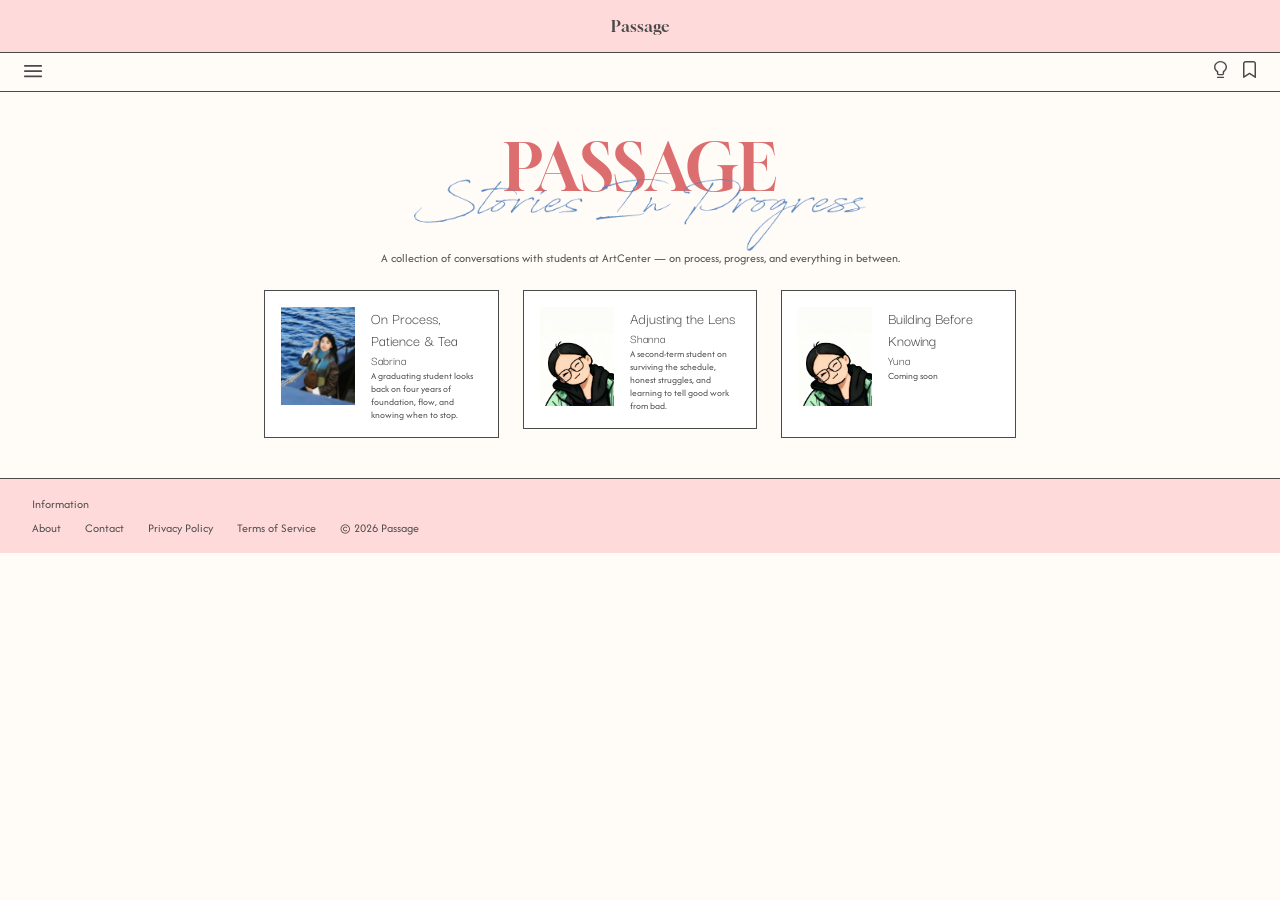
==== index.html @ 9db367a6 "initial commit" ====
<!DOCTYPE html>
<html lang="en">
<head>
	<meta charset="utf-8">
	<meta content="initial-scale=1.0,width=device-width" name="viewport">

	<title>Passage-landing</title>

	<link href="css/reset.css" rel="stylesheet" type="text/css">
	<link href="css/styles.css" rel="stylesheet" type="text/css">

	<link rel="preconnect" href="https://fonts.googleapis.com">
	<link rel="preconnect" href="https://fonts.gstatic.com" crossorigin>
	<link href="https://fonts.googleapis.com/css2?family=Afacad:ital,wght@0,400..700;1,400..700&family=Darker+Grotesque:wght@300..900&family=Gloock&display=swap" rel="stylesheet">
	
	<script src="js/scripts.js"></script>
</head>

<body>
	<header class="Asite-header">
		<div class="header__logo-bar">
        	<h1 class="site-logo">Passage</h1>
    	</div>
		<nav class="site-nav">
			<div class="site-nav__button">
				<svg width="19" height="13" viewBox="0 0 19 13" fill="none" xmlns="http://www.w3.org/2000/svg">
					<path d="M17.2083 7H0.875C0.642936 7 0.420376 6.90781 0.256281 6.74372C0.0921871 6.57962 0 6.35706 0 6.125C0 5.89294 0.0921871 5.67038 0.256281 5.50628C0.420376 5.34219 0.642936 5.25 0.875 5.25H17.2083C17.4404 5.25 17.663 5.34219 17.8271 5.50628C17.9911 5.67038 18.0833 5.89294 18.0833 6.125C18.0833 6.35706 17.9911 6.57962 17.8271 6.74372C17.663 6.90781 17.4404 7 17.2083 7ZM17.2083 1.75H0.875C0.642936 1.75 0.420376 1.65781 0.256281 1.49372C0.0921871 1.32962 0 1.10706 0 0.875C0 0.642936 0.0921871 0.420376 0.256281 0.256281C0.420376 0.0921871 0.642936 0 0.875 0H17.2083C17.4404 0 17.663 0.0921871 17.8271 0.256281C17.9911 0.420376 18.0833 0.642936 18.0833 0.875C18.0833 1.10706 17.9911 1.32962 17.8271 1.49372C17.663 1.65781 17.4404 1.75 17.2083 1.75ZM17.2083 12.25H0.875C0.642936 12.25 0.420376 12.1578 0.256281 11.9937C0.0921871 11.8296 0 11.6071 0 11.375C0 11.1429 0.0921871 10.9204 0.256281 10.7563C0.420376 10.5922 0.642936 10.5 0.875 10.5H17.2083C17.4404 10.5 17.663 10.5922 17.8271 10.7563C17.9911 10.9204 18.0833 11.1429 18.0833 11.375C18.0833 11.6071 17.9911 11.8296 17.8271 11.9937C17.663 12.1578 17.4404 12.25 17.2083 12.25Z" fill="currentColor"/>
				</svg>
			</div>
			<!-- js for darkmode -->
			<ul class="site-icons">
				<li>
					<button class="button" onclick="document.body.classList.toggle('dark-mode')">
						<svg width="13" height="17" viewBox="0 0 13 17" fill="none" xmlns="http://www.w3.org/2000/svg">
							<path fill-rule="evenodd" clip-rule="evenodd" d="M6.5 1.34219C5.42835 1.34189 4.38431 1.65801 3.51861 2.24492C2.65291 2.83182 2.01032 3.65915 1.68361 4.60747C1.3569 5.55579 1.36297 6.57604 1.70094 7.52095C2.03891 8.46585 2.6913 9.28653 3.56393 9.86451C4.00207 10.1553 4.33333 10.6358 4.33333 11.2066V12.75C4.33333 12.8735 4.44119 12.9737 4.57407 12.9737H8.42592C8.48977 12.9737 8.55101 12.9501 8.59615 12.9082C8.6413 12.8662 8.66667 12.8093 8.66667 12.75V11.2057C8.66667 10.6358 8.99792 10.1553 9.43607 9.86362C10.3083 9.28551 10.9603 8.46488 11.298 7.52015C11.6357 6.57541 11.6417 5.55541 11.315 4.60733C10.9883 3.65925 10.3459 2.8321 9.48052 2.24524C8.6151 1.65838 7.57139 1.34216 6.5 1.34219ZM1.82454e-06 6.03953C-1.43264e-05 5.00396 0.286556 3.98578 0.832186 3.08279C1.37782 2.17981 2.16418 1.42235 3.11573 0.88317C4.06729 0.343994 5.15208 0.0412162 6.26589 0.00391899C7.37971 -0.0333782 8.48514 0.196058 9.476 0.670191C10.4669 1.14432 11.3099 1.84722 11.924 2.71137C12.5382 3.57552 12.9029 4.57189 12.9831 5.60478C13.0634 6.63766 12.8564 7.67236 12.3821 8.60949C11.9078 9.54662 11.1821 10.3547 10.2748 10.9561C10.1535 11.0366 10.1111 11.1368 10.1111 11.2066V12.75C10.1111 13.1653 9.93356 13.5636 9.61753 13.8572C9.3015 14.1508 8.87286 14.3158 8.42592 14.3158H4.57407C4.12714 14.3158 3.6985 14.1508 3.38247 13.8572C3.06644 13.5636 2.88889 13.1653 2.88889 12.75V11.2057C2.88889 11.1368 2.84652 11.0366 2.72519 10.9561C1.88179 10.398 1.19435 9.66047 0.720272 8.80517C0.24619 7.94987 -0.000774487 7.0016 1.82454e-06 6.03953ZM2.88889 16.329C2.88889 16.151 2.96498 15.9803 3.10042 15.8544C3.23587 15.7286 3.41957 15.6579 3.61111 15.6579H9.38889C9.58043 15.6579 9.76413 15.7286 9.89958 15.8544C10.035 15.9803 10.1111 16.151 10.1111 16.329C10.1111 16.5069 10.035 16.6776 9.89958 16.8035C9.76413 16.9293 9.58043 17 9.38889 17H3.61111C3.41957 17 3.23587 16.9293 3.10042 16.8035C2.96498 16.6776 2.88889 16.5069 2.88889 16.329Z" fill="currentColor"/>
						</svg>
					</button>
				</li>
				<li>
					<svg width="13" height="17" viewBox="0 0 13 17" fill="none" xmlns="http://www.w3.org/2000/svg">
						<path d="M12.25 17C12.0974 16.9971 11.9487 16.9534 11.82 16.8737L6.5 13.2697L1.18 16.8737C1.06249 16.9432 0.927571 16.98 0.79 16.98C0.652429 16.98 0.517508 16.9432 0.4 16.8737C0.284915 16.8161 0.187407 16.7301 0.117216 16.6245C0.0470251 16.5188 0.00660751 16.397 0 16.2714V2.67143C0 1.96292 0.289731 1.28343 0.805456 0.782443C1.32118 0.281453 2.02065 0 2.75 0H10.25C10.9793 0 11.6788 0.281453 12.1945 0.782443C12.7103 1.28343 13 1.96292 13 2.67143V16.2714C13.0005 16.4037 12.9634 16.5335 12.8928 16.6467C12.8223 16.7598 12.7209 16.8518 12.6 16.9126C12.4927 16.9697 12.3724 16.9998 12.25 17ZM6.5 11.6571C6.65325 11.6556 6.80331 11.6996 6.93 11.7834L11.5 14.8726V2.67143C11.5 2.34938 11.3683 2.04052 11.1339 1.8128C10.8995 1.58508 10.5815 1.45714 10.25 1.45714H2.75C2.41848 1.45714 2.10054 1.58508 1.86612 1.8128C1.6317 2.04052 1.5 2.34938 1.5 2.67143V14.8726L6.07 11.7834C6.19668 11.6996 6.34675 11.6556 6.5 11.6571Z" fill="currentColor"/>
					</svg>
				</li>
			</ul>
		</nav>
	</header>
	
	<main class="landing">
		<div class="Atitle">
			<h1 class="Atitle__main">PASSAGE</h1>
			<h2 class="Atitle__name">
        		<img src="SIP.png" alt="subtitle">
    		</h2>
			<p class="Atitle__Description">A collection of conversations with students at ArtCenter — on process, progress, and everything in between.</p>
		</div>
		
		<div class="cardswrapper">
			<a href="Sabrina.html" class="card-link">
				<div class="cards">
					<div class="card__image">
						<img src="sabrina.jpeg" alt="sabrina">
					</div>
					<div class="card__Content">
						<h2 class="card__Heading">On Process, Patience & Tea</h2>
						<h2 class="card__Subheading">Sabrina</h2>
						<div class="des">
							<p class="card__Description">A graduating student looks back on four years of foundation, flow, and knowing when to stop.</p>
						</div>
					</div>
				</div>
			</a>
			
			<a href="Shanna.html" class="card-link">
				<div class="cards">
					<div class="card__image">
						<img src="shanna profile.jpg" alt="shanna">
					</div>
					<div class="card__Content">
						<h2 class="card__Heading">Adjusting the Lens</h2>
						<h2 class="card__Subheading">Shanna</h2>
						<div class="des">
							<p class="card__Description">A second-term student on surviving the schedule, honest struggles, and learning to tell good work from bad.</p>
						</div>
					</div>
				</div>
			</a>
			
			<div class="cards">
				<div class="card__image">
					<img src="shanna profile.jpg" alt="shanna">
				</div>
				<div class="card__content">
					<h2 class="card__Heading">Building Before Knowing</h2>
					<h2 class="card__Subheading">Yuna</h2>
					<div class="des">
						<p class="card__Description">Coming soon</p>
					</div>
				</div>
			</div>
	</main>

	<footer class="Asite-footer">
		<p class="footer__Heading">Information</p>
		<p class="footer__List">
		<ul class="footer__List">
			<li>About</li>
			<li>Contact</li>
			<li>Privacy Policy</li>
			<li>Terms of Service</li>
			<li>© 2026 Passage</li>
		</ul>
	</footer>

</body>
</html>
---- css/styles.css ----
/* Variables */
:root {
	/* Colors */
	--text: #4B4A4A;
    --bordercolor:#4B4A4A;
	--bg: #FFFBF7;
	--bg-light: #ffffff;
    --accent1: #DD6E70;
	--accent1-dark: #A83C3C;
    --accent1-header:#FFDADA;
	--accent2: #5985BE;

    /* Margins */
    --margin-outside: 1rem;

}

/* Global */
html {
    height: 100%;
    margin: 0;
    padding: 0;
}

body {
    font-size: 14px;
	font-family: "afacad", sans-serif;
	color: var(--text);
	background-color: var(--bg);
    min-height: 100vh;
    display: flex;
    flex-direction: column;
    margin: 0;
    padding: 0;
}


body.dark-mode {
    --text: #E3E3E3;
    --bordercolor:#636363;
    --bg: #292929;
    --bg-light: #404040;
    --accent1: #F2B1B2;
    --accent1-dark: #F2B1B2;
    --accent1-header:#395A83;
    --accent2: #7da8e0;
}

a {
    text-decoration: none;
}

img {
    max-width: 100%;
    height: auto;
    display: block;
}

.site-nav__button svg {
    color: var(--text);
}

.site-icons svg {
    color: var(--text);
}

.wrapper {
    max-width: 800px;
    padding:1.5rem;
    margin: 0 1rem;
    border-left: var(--bordercolor) 1px solid;
    border-right: var(--bordercolor) 1px solid;
    flex: 1;
}

.landing {
    max-width: 800px;
    padding:1.5rem;
    margin: 0 auto;
}

.site-header {
    display: flex;
    flex-direction: column; 
    width: 100%;
}

.site-logo {
    font-family:"gloock", serif;
    position: relative;
    font-size: 1rem;
    color: var(--text);
    text-decoration: none;
}

.header__logo-bar {
    background-color: var(--accent1-header);
    padding: 1rem 0;
    text-align: center; 
    width: 100%;
    border-bottom: 1px solid #4B4A4A;
}

.site-nav {
    display: flex;
    justify-content: space-between;
    align-items: center;
    padding: 0.5rem 1.5rem;
    border-bottom: 1px solid var(--bordercolor);
}

.site-icons {
    display: flex;
    gap: 1rem;
    list-style: none; 
}

.site-nav button {
    background: none;
    border: none;
    padding: 0;
}


.title {
    position: relative; 
    margin-bottom: 3rem;
}

.title__main{
    padding-top: 3rem;
    font-family:"gloock", serif;
    font-size: 1.8rem;
    line-height: 1.1;
    color: var(--accent1);
    text-transform: uppercase;
    max-width: 80%; 
    margin-bottom: 3rem;
}

.title__name {
    position: absolute;
    bottom: 50%; 
    right: 5%;
    width: 45%;
    margin: 0; 
}

.title__Description {
    color: var(--text);
    margin-bottom: 1rem;
}
.title__Info {
    display: flex;
    font-size: 0.875rem;
    color: var(--text);
    margin-bottom: 0;
    justify-content: space-between
}

.title__Info--shareicons {
    display: flex;
    gap: 0.5rem;
    list-style: none;
    margin-bottom: 0;
    position: relative;
    top: 0.3rem;
}


.Atitle {
    position: relative; 
    margin-bottom: 1.5rem;
}

.Atitle__main{
    padding-top: 1rem;
    font-family:"gloock", serif;
    font-size: 4rem;
    line-height: 1.1;
    color: var(--accent1);
    text-align: center;
    text-transform: uppercase;
    margin-bottom: 3rem;
}

.Atitle__name {
    position:absolute;
    bottom: 15%;
    right: 20%;
    width: 60%;
} 

.Atitle__Description {
    color: var(--text);
    font-size: 12px;
    margin-bottom: 1rem;
    text-align: center;
}

.bio {
    display: grid;
    flex-wrap: wrap;
    align-items: start;
    gap: 1.5rem;
    background-color: var(--bg-light);
    padding: 1.5rem;
    border: var(--bordercolor) 1px solid;
    margin-bottom: 3rem;
}

.bio_content1 {
    display: contents;
}
.bio_content1 img{
    width: 60%;
}

.bio_image, .bio_Content {
    display: grid ; 
}
.bio__Heading {
    font-family: "darker grotesque", serif;
    font-size: 1.5rem;
    margin: 0;
}

.bio__Subheading {
    font-family: "darker grotesque", serif;
    align-self:flex-end
}

.bio__Description {
    margin-top: 0.5rem;
}

.cardswrapper {
        max-width: fit-content;
        display: grid;
        grid-template-columns: 1fr;
        gap: 1.5rem;
}

.cards {
    display: grid;
    grid-template-columns: 120px 1fr;
    gap: 1.5rem;
    background-color: var(--bg-light);
    padding: 1.5rem;
    border: var(--bordercolor) 1px solid;
    margin-bottom: 3rem;
}
.cards:hover {
    border: var(--accent1) 1px solid;
    outline: 2px solid var(--accent1);
    color: var(--accent1);
}

.cards img{
    width: 100%;
}


.card__Heading {
    font-family: "darker grotesque", serif;
    font-size: 1.5rem;
    margin: 0;
}

.card__Subheading {
    font-family: "darker grotesque", serif;
    align-self:flex-end;
    font-size: 1rem;
}

.card__Description {
    margin-top: 0.5rem;
}


.interview__quest {
    font-weight: 500;
    color: var(--accent1-dark);
    margin-top: 3rem;
    margin-bottom: 1rem;
}

.interview__ans {
    margin-bottom: 1.2rem;
}

.interview__Image {
    margin: 3rem 0;
}

.interview__Image img {
    width: 100%;
    height: auto;
    display: block;
 }

.quote {
    margin: 2rem 0;
}

.quote__text {
    font-family: "gloock", serif;
    font-size: 1.5rem;
    line-height: 1.2;
    color: var(--accent2);
}

.interview__ans em{
    font-style: normal;
    font-weight: 500;
}

.guide__Heading{
    font-family: "gloock",serif;
    padding-top: 3rem;
    padding-bottom: 3rem;
    color: var(--accent1-dark);
}

footer {
    font-size: 12px;
    background-color: var(--accent1-header);
    display: block;
    padding: 0.8rem 2rem;
    border-top: 1px solid var(--bordercolor);
    line-height: 1.5rem;
    margin: 0;
}


.footer__List{
    display: flex;
    gap: 1.5rem;
}

@media screen and (min-width: 500px) {
    .title__main{
        padding-top: 3rem;
        font-family:"gloock", serif;
        font-size: 2.5rem;
        line-height: 1.1;
        color: var(--accent1);
        text-transform: uppercase;
        max-width: 80%; 
        margin-bottom: 3rem;
    }
    .title__name {
    position: absolute;
    bottom: 40%; 
    right: 10%;
    width: 40%;
    margin: 0; 
    }
}

@media screen and (min-width: 850px) {
    body {
	font-size: 16px;
    }
    .Atitle__name {
        position: absolute;
        bottom: 10%; 
        right: 20%;
        width: 60%;
        margin: 0; 
    }
    .title__Info {
        display: flex;
        font-size: 1rem;
    }
    
    .title__main{
        padding-top: 3rem;
        font-family:"gloock", serif;
        font-size: 3rem;
        line-height: 1.1;
        color: var(--accent1);
        text-transform: uppercase;
        max-width: 80%; 
        margin-bottom: 3rem;
    }
    .title__name {
        position: absolute;
        bottom: 35%; 
        right: 35%;
        width: 35%;
        margin: 0; 
     }

    .wrapper {
        padding: 0 1.5rem;
        margin: 0 auto;
        border-left: var(--bordercolor) 1px solid;
        border-right: var(--bordercolor) 1px solid;
    }

    .bio {
        display: flex;
        flex-wrap: wrap;
        align-items: start;
        gap: 1.5rem;
        background-color: var(--bg-light);
        padding: 1.5rem;
        border: var(--bordercolor) 1px solid;
        margin-bottom: 3rem;
    }

    .bio_content1 {
        display: grid;
        grid-template-columns: 120px 1fr;
        gap: 1.5rem;
    }
    .bio_content1 img{
        width: 100%;
    }


    .bio__Heading {
        font-family: "darker grotesque", serif;
        font-size: 1.5rem;
        margin: 0;
    }

    .bio__Subheading {
        font-family: "darker grotesque", serif;
        align-self:flex-end
    }

    .bio__Description {
        margin-top: 0.5rem;
    }

    .cardswrapper {
        display: grid;
        grid-template-columns: 1fr 1fr 1fr;
        padding-bottom: 0;
    }

    .cards{
        display: grid;
        grid-template-columns: 1fr 1.5fr;
        padding: 1rem;
        gap: 1rem;
        margin-bottom: 1rem;
    }

    .card__Heading {
        font-family: "darker grotesque", serif;
        font-size: 1rem;
        margin: 0;
    }
    .card__Subheading {
        font-family: "darker grotesque", serif;
        font-size: 0.8rem;
        margin: 0;
    }
    .card__Description {
        font-size: 0.6rem;
        font-weight: 100;
        margin: 0;
    }

}
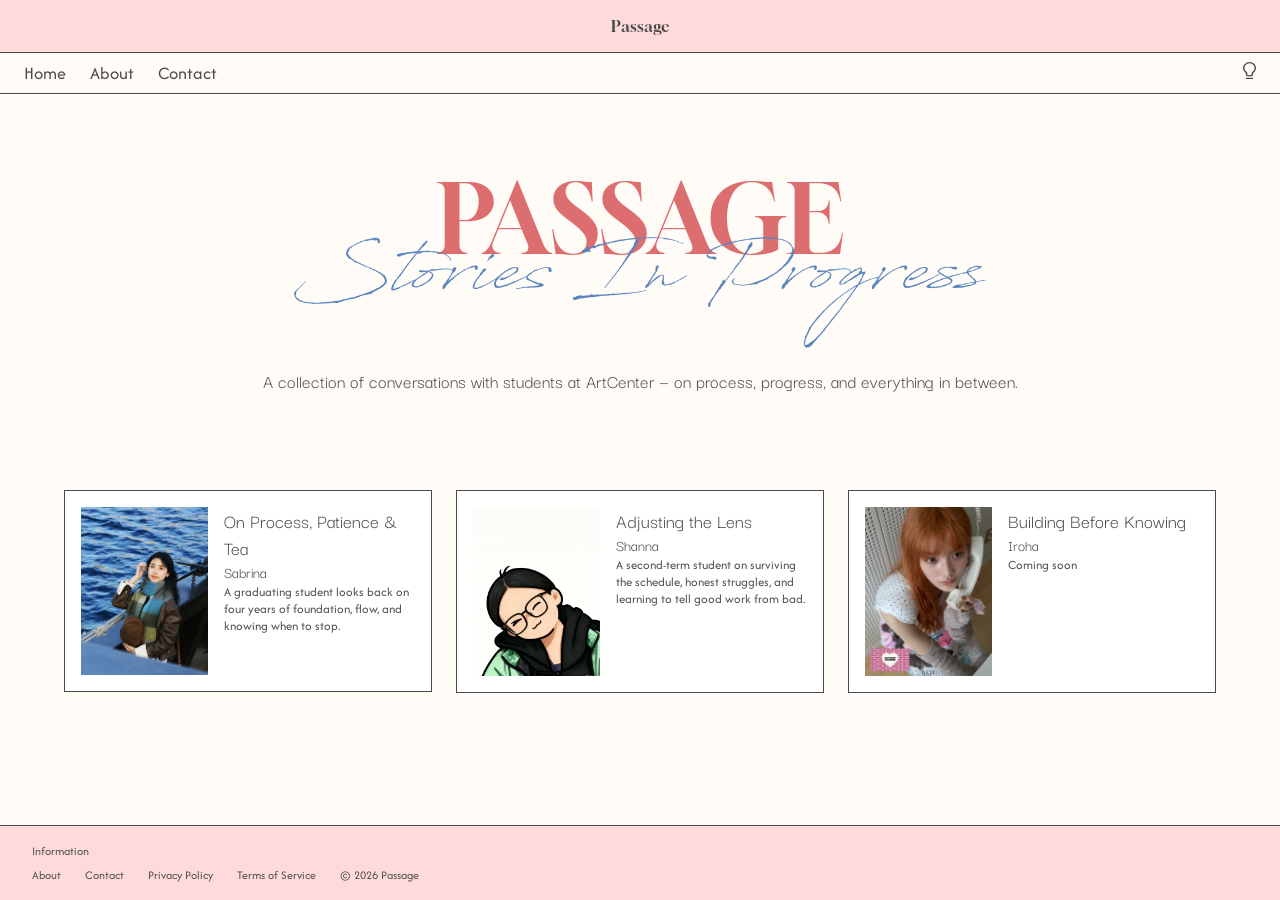
==== commit adaa1669: "refine" ====
--- a/index.html
+++ b/index.html
@@ -22,11 +22,11 @@
         	<h1 class="site-logo">Passage</h1>
     	</div>
 		<nav class="site-nav">
-			<div class="site-nav__button">
-				<svg width="19" height="13" viewBox="0 0 19 13" fill="none" xmlns="http://www.w3.org/2000/svg">
-					<path d="M17.2083 7H0.875C0.642936 7 0.420376 6.90781 0.256281 6.74372C0.0921871 6.57962 0 6.35706 0 6.125C0 5.89294 0.0921871 5.67038 0.256281 5.50628C0.420376 5.34219 0.642936 5.25 0.875 5.25H17.2083C17.4404 5.25 17.663 5.34219 17.8271 5.50628C17.9911 5.67038 18.0833 5.89294 18.0833 6.125C18.0833 6.35706 17.9911 6.57962 17.8271 6.74372C17.663 6.90781 17.4404 7 17.2083 7ZM17.2083 1.75H0.875C0.642936 1.75 0.420376 1.65781 0.256281 1.49372C0.0921871 1.32962 0 1.10706 0 0.875C0 0.642936 0.0921871 0.420376 0.256281 0.256281C0.420376 0.0921871 0.642936 0 0.875 0H17.2083C17.4404 0 17.663 0.0921871 17.8271 0.256281C17.9911 0.420376 18.0833 0.642936 18.0833 0.875C18.0833 1.10706 17.9911 1.32962 17.8271 1.49372C17.663 1.65781 17.4404 1.75 17.2083 1.75ZM17.2083 12.25H0.875C0.642936 12.25 0.420376 12.1578 0.256281 11.9937C0.0921871 11.8296 0 11.6071 0 11.375C0 11.1429 0.0921871 10.9204 0.256281 10.7563C0.420376 10.5922 0.642936 10.5 0.875 10.5H17.2083C17.4404 10.5 17.663 10.5922 17.8271 10.7563C17.9911 10.9204 18.0833 11.1429 18.0833 11.375C18.0833 11.6071 17.9911 11.8296 17.8271 11.9937C17.663 12.1578 17.4404 12.25 17.2083 12.25Z" fill="currentColor"/>
-				</svg>
-			</div>
+			<ul class="nav__List">
+				<li>Home</li>
+				<li>About</li>
+				<li>Contact</li>
+			</ul>
 			<!-- js for darkmode -->
 			<ul class="site-icons">
 				<li>
@@ -35,11 +35,6 @@
 							<path fill-rule="evenodd" clip-rule="evenodd" d="M6.5 1.34219C5.42835 1.34189 4.38431 1.65801 3.51861 2.24492C2.65291 2.83182 2.01032 3.65915 1.68361 4.60747C1.3569 5.55579 1.36297 6.57604 1.70094 7.52095C2.03891 8.46585 2.6913 9.28653 3.56393 9.86451C4.00207 10.1553 4.33333 10.6358 4.33333 11.2066V12.75C4.33333 12.8735 4.44119 12.9737 4.57407 12.9737H8.42592C8.48977 12.9737 8.55101 12.9501 8.59615 12.9082C8.6413 12.8662 8.66667 12.8093 8.66667 12.75V11.2057C8.66667 10.6358 8.99792 10.1553 9.43607 9.86362C10.3083 9.28551 10.9603 8.46488 11.298 7.52015C11.6357 6.57541 11.6417 5.55541 11.315 4.60733C10.9883 3.65925 10.3459 2.8321 9.48052 2.24524C8.6151 1.65838 7.57139 1.34216 6.5 1.34219ZM1.82454e-06 6.03953C-1.43264e-05 5.00396 0.286556 3.98578 0.832186 3.08279C1.37782 2.17981 2.16418 1.42235 3.11573 0.88317C4.06729 0.343994 5.15208 0.0412162 6.26589 0.00391899C7.37971 -0.0333782 8.48514 0.196058 9.476 0.670191C10.4669 1.14432 11.3099 1.84722 11.924 2.71137C12.5382 3.57552 12.9029 4.57189 12.9831 5.60478C13.0634 6.63766 12.8564 7.67236 12.3821 8.60949C11.9078 9.54662 11.1821 10.3547 10.2748 10.9561C10.1535 11.0366 10.1111 11.1368 10.1111 11.2066V12.75C10.1111 13.1653 9.93356 13.5636 9.61753 13.8572C9.3015 14.1508 8.87286 14.3158 8.42592 14.3158H4.57407C4.12714 14.3158 3.6985 14.1508 3.38247 13.8572C3.06644 13.5636 2.88889 13.1653 2.88889 12.75V11.2057C2.88889 11.1368 2.84652 11.0366 2.72519 10.9561C1.88179 10.398 1.19435 9.66047 0.720272 8.80517C0.24619 7.94987 -0.000774487 7.0016 1.82454e-06 6.03953ZM2.88889 16.329C2.88889 16.151 2.96498 15.9803 3.10042 15.8544C3.23587 15.7286 3.41957 15.6579 3.61111 15.6579H9.38889C9.58043 15.6579 9.76413 15.7286 9.89958 15.8544C10.035 15.9803 10.1111 16.151 10.1111 16.329C10.1111 16.5069 10.035 16.6776 9.89958 16.8035C9.76413 16.9293 9.58043 17 9.38889 17H3.61111C3.41957 17 3.23587 16.9293 3.10042 16.8035C2.96498 16.6776 2.88889 16.5069 2.88889 16.329Z" fill="currentColor"/>
 						</svg>
 					</button>
-				</li>
-				<li>
-					<svg width="13" height="17" viewBox="0 0 13 17" fill="none" xmlns="http://www.w3.org/2000/svg">
-						<path d="M12.25 17C12.0974 16.9971 11.9487 16.9534 11.82 16.8737L6.5 13.2697L1.18 16.8737C1.06249 16.9432 0.927571 16.98 0.79 16.98C0.652429 16.98 0.517508 16.9432 0.4 16.8737C0.284915 16.8161 0.187407 16.7301 0.117216 16.6245C0.0470251 16.5188 0.00660751 16.397 0 16.2714V2.67143C0 1.96292 0.289731 1.28343 0.805456 0.782443C1.32118 0.281453 2.02065 0 2.75 0H10.25C10.9793 0 11.6788 0.281453 12.1945 0.782443C12.7103 1.28343 13 1.96292 13 2.67143V16.2714C13.0005 16.4037 12.9634 16.5335 12.8928 16.6467C12.8223 16.7598 12.7209 16.8518 12.6 16.9126C12.4927 16.9697 12.3724 16.9998 12.25 17ZM6.5 11.6571C6.65325 11.6556 6.80331 11.6996 6.93 11.7834L11.5 14.8726V2.67143C11.5 2.34938 11.3683 2.04052 11.1339 1.8128C10.8995 1.58508 10.5815 1.45714 10.25 1.45714H2.75C2.41848 1.45714 2.10054 1.58508 1.86612 1.8128C1.6317 2.04052 1.5 2.34938 1.5 2.67143V14.8726L6.07 11.7834C6.19668 11.6996 6.34675 11.6556 6.5 11.6571Z" fill="currentColor"/>
-					</svg>
 				</li>
 			</ul>
 		</nav>
@@ -87,11 +82,11 @@
 			
 			<div class="cards">
 				<div class="card__image">
-					<img src="shanna profile.jpg" alt="shanna">
+					<img src="iroha.jpeg" alt="iroha">
 				</div>
 				<div class="card__content">
 					<h2 class="card__Heading">Building Before Knowing</h2>
-					<h2 class="card__Subheading">Yuna</h2>
+					<h2 class="card__Subheading">Iroha</h2>
 					<div class="des">
 						<p class="card__Description">Coming soon</p>
 					</div>
--- a/css/styles.css
+++ b/css/styles.css
@@ -23,7 +23,7 @@
 }
 
 body {
-    font-size: 14px;
+    font-size: 16px;
 	font-family: "afacad", sans-serif;
 	color: var(--text);
 	background-color: var(--bg);
@@ -56,8 +56,10 @@
     display: block;
 }
 
-.site-nav__button svg {
-    color: var(--text);
+.nav__List {
+    display: flex;
+    gap: 1.5rem;
+    list-style: none;
 }
 
 .site-icons svg {
@@ -65,7 +67,7 @@
 }
 
 .wrapper {
-    max-width: 800px;
+    max-width: 1000px;
     padding:1.5rem;
     margin: 0 1rem;
     border-left: var(--bordercolor) 1px solid;
@@ -74,7 +76,7 @@
 }
 
 .landing {
-    max-width: 800px;
+    max-width: 1200px;
     padding:1.5rem;
     margin: 0 auto;
 }
@@ -170,31 +172,32 @@
 
 .Atitle {
     position: relative; 
-    margin-bottom: 1.5rem;
+    margin-bottom: 3rem;
+    margin-top: 3rem;
 }
 
 .Atitle__main{
-    padding-top: 1rem;
     font-family:"gloock", serif;
     font-size: 4rem;
     line-height: 1.1;
     color: var(--accent1);
     text-align: center;
     text-transform: uppercase;
-    margin-bottom: 3rem;
+    margin-bottom: 2rem;
+    padding-bottom: 3rem;
 }
 
 .Atitle__name {
     position:absolute;
-    bottom: 15%;
+    bottom: 40%;
     right: 20%;
     width: 60%;
 } 
 
 .Atitle__Description {
     color: var(--text);
-    font-size: 12px;
-    margin-bottom: 1rem;
+    font-family: "darker grotesque", serif;
+    font-size: 1.2rem;
     text-align: center;
 }
 
@@ -301,12 +304,16 @@
 
 .quote {
     margin: 2rem 0;
+    width: 70%;
+    margin: auto
 }
 
 .quote__text {
     font-family: "gloock", serif;
-    font-size: 1.5rem;
+    font-size: 2rem;
+    text-align: center;
     line-height: 1.2;
+    padding: 1rem 0;
     color: var(--accent2);
 }
 
@@ -332,7 +339,16 @@
     margin: 0;
 }
 
-
+.Asite-footer {
+    font-size: 12px;
+    background-color: var(--accent1-header);
+    display: block;
+    padding: 0.8rem 2rem;
+    border-top: 1px solid var(--bordercolor);
+    line-height: 1.5rem;
+    margin: 0;
+    position: fixed; bottom: 0; left: 0; right: 0; z-index: 10;
+}
 .footer__List{
     display: flex;
     gap: 1.5rem;
@@ -360,20 +376,34 @@
 
 @media screen and (min-width: 850px) {
     body {
-	font-size: 16px;
+	font-size: 18px;
     }
     .Atitle__name {
         position: absolute;
-        bottom: 10%; 
+        bottom: 20%; 
         right: 20%;
         width: 60%;
         margin: 0; 
     }
+    .Atitle__main{
+        font-family:"gloock", serif;
+        font-size: 6rem;
+        line-height: 1.1;
+        color: var(--accent1);
+        text-align: center;
+        text-transform: uppercase;
+        margin-bottom: 3rem;
+    }    
     .title__Info {
         display: flex;
         font-size: 1rem;
     }
-    
+    .Atitle {
+        position: relative; 
+        margin-bottom: 6rem;
+        margin-top: 3rem;
+    }
+        
     .title__main{
         padding-top: 3rem;
         font-family:"gloock", serif;
@@ -451,16 +481,16 @@
 
     .card__Heading {
         font-family: "darker grotesque", serif;
+        font-size: 1.25rem;
+        margin: 0;
+    }
+    .card__Subheading {
+        font-family: "darker grotesque", serif;
         font-size: 1rem;
         margin: 0;
     }
-    .card__Subheading {
-        font-family: "darker grotesque", serif;
+    .card__Description {
         font-size: 0.8rem;
-        margin: 0;
-    }
-    .card__Description {
-        font-size: 0.6rem;
         font-weight: 100;
         margin: 0;
     }
